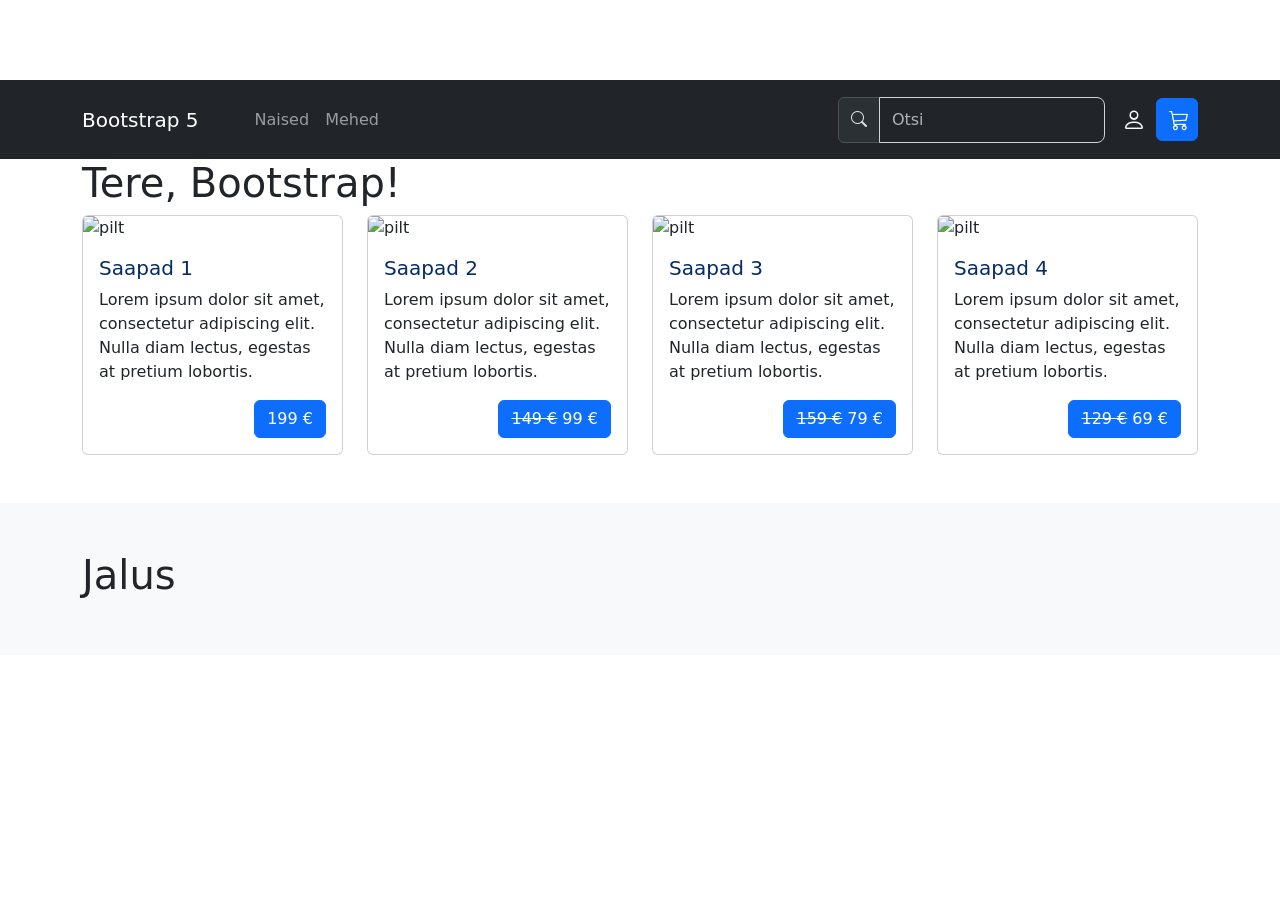
==== index.html @ 556cb378 "Add files via upload" ====
<!doctype html>
<html lang="et">

<head>
  <meta charset="utf-8">
  <meta name="viewport" content="width=device-width, initial-scale=1">
  <meta name="description" content="Bootstrapi juhend">
  <meta name="author" content="">
  <title>Bootstrap 5 juhend</title>
  <!--Bootstrap CSS-->
  <link href="https://cdn.jsdelivr.net/npm/bootstrap@5.3.3/dist/css/bootstrap.min.css" rel="stylesheet"
    integrity="sha384-QWTKZyjpPEjISv5WaRU9OFeRpok6YctnYmDr5pNlyT2bRjXh0JMhjY6hW+ALEwIH" crossorigin="anonymous">
  <!--Bootstrap ikoonid-->
  <link href="https://cdn.jsdelivr.net/npm/bootstrap-icons@1.9.1/font/bootstrap-icons.css" rel="stylesheet">
  <!--minu CSS-->
  <link rel="stylesheet" href="custom.css">
</head>

<body>
<!-- Navigatsioon --->
  <nav class="navbar navbar-expand-lg bg-dark py-3" data-bs-theme="dark">
    <div class="container">
      <button class="navbar-toggler" type="button" data-bs-toggle="collapse" data-bs-target="#navbarSupportedContent"
        aria-controls="navbarSupportedContent" aria-expanded="false" aria-label="Toggle navigation">
        <span class="navbar-toggler-icon"></span>
      </button>
      <a class="navbar-brand me-5" href="#">Bootstrap 5</a>
      <div class="collapse navbar-collapse" id="navbarSupportedContent">
        <ul class="navbar-nav me-auto">
          <li class="nav-item dropdown">
            <a class="nav-link dropdown" href="#" id="navbarDropdown" role="button" data-bs-toggle="dropdown"
              aria-expanded="false">Naised</a>
            <ul class="dropdown-menu" aria-labelledby="navbarDropdown">
              <li><a class="dropdown-item" href="#">Kingad</a></li>
              <div class="dropdown-divider"></div>
              <li><a class="dropdown-item" href="#">Saapad</a></li>
            </ul>
          </li>
          <li class="nav-item dropdown">
            <a class="nav-link dropdown" href="#" id="navbarDropdown" role="button" data-bs-toggle="dropdown"
              aria-expanded="false">Mehed</a>
            <ul class="dropdown-menu" aria-labelledby="navbarDropdown">
              <li><a class="dropdown-item" href="#">Kingad</a></li>
              <div class="dropdown-divider"></div>
              <li><a class="dropdown-item" href="#">Saapad</a></li>
            </ul>
          </li>
        </ul>
       
		<!--Otsi vorm -->
        <form class="d-flex me-1">
          <div class="input-group">
            <div class="input-group-text"><span class="bi bi-search mb-2"></span></div>
            <input class="form-control" type="search" placeholder="Otsi" aria-label="Search">
          </div>
        </form>
      </div>
      <div class="float-end">
       
	   <!--Login ikoon-->
        <button class="btn btn-link text-light" type="submit"><span class="bi bi-person"></span></button>
        
	   <!--Ostukorvi ikoon-->
        <a class="btn btn-primary" href="ostukorv.html" type="submit"><span class="bi bi-cart3"></span></button></a>
      
	  </div>
    </div>
  </nav>
  
  <!--Tee ise: siia konteinerisse lisa pildikarusell-->
  <div class="container">
    <div class="row">
      <h1>Tere, Bootstrap!</h1>
    </div>
  </div>
  
  <!--Tooted avalehel kaartidena-->
  <div class="container overflow-hidden">
    <div class="row g-4 row justify-content-center">
      <div class="col-xl-3 col-md-6">
        <div class="card">
          <img src="stephan-seeber-NzAfGi8XuA4-unsplash.jpg" class="card-img-top" alt="pilt">
          <div class="card-body">
            <h5 class="card-title text-primary-emphasis">Saapad 1</h5>
            <p class="card-text">Lorem ipsum dolor sit amet, consectetur adipiscing elit. Nulla diam lectus, egestas at
              pretium lobortis.</p>
            <a href="toode.html" class="btn btn-primary float-end">199 €</a>
          </div>
        </div>
      </div>
      <div class="col-xl-3 col-md-6">
        <div class="card">
          <img src="stephan-seeber-NzAfGi8XuA4-unsplash.jpg" class="card-img-top" alt="pilt">
          <div class="card-body">
            <h5 class="card-title text-primary-emphasis">Saapad 2</h5>
            <p class="card-text">Lorem ipsum dolor sit amet, consectetur adipiscing elit. Nulla diam lectus, egestas at
              pretium lobortis.</p>
            <a href="#" class="btn btn-primary float-end"><s>149 €</s> 99 € </a>
          </div>
        </div>
      </div>
      <div class="col-xl-3 col-md-6">
        <div class="card">
          <img src="stephan-seeber-NzAfGi8XuA4-unsplash.jpg" class="card-img-top" alt="pilt">
          <div class="card-body">
            <h5 class="card-title text-primary-emphasis">Saapad 3</h5>
            <p class="card-text">Lorem ipsum dolor sit amet, consectetur adipiscing elit. Nulla diam lectus, egestas at
              pretium lobortis.</p>
            <a href="#" class="btn btn-primary float-end"><s>159 €</s> 79 €</a>
          </div>
        </div>
      </div>
      <div class="col-xl-3  col-md-6">
        <div class="card">
          <img src="stephan-seeber-NzAfGi8XuA4-unsplash.jpg" class="card-img-top" alt="pilt">
          <div class="card-body">
            <h5 class="card-title text-primary-emphasis">Saapad 4</h5>
            <p class="card-text">Lorem ipsum dolor sit amet, consectetur adipiscing elit. Nulla diam lectus, egestas at
              pretium lobortis.</p>
            <a href="#" class="btn btn-primary float-end"><s>129 €</s> 69 €</a>
          </div>
        </div>
      </div>
    </div>
  </div>
  
  <!--Tee ise: kujunda siia korrektne jalus - lisa kontaktid ja sotsiaalvõrgustike lingid ikoonidega.-->
  <footer class="footer bg-light">
    <div class="container">
      <h1>Jalus</h1>
    </div>
  </footer>
  
  <!--Popper.js-->
  <script src="https://cdn.jsdelivr.net/npm/@popperjs/core@2.11.8/dist/umd/popper.min.js"
    integrity="sha384-I7E8VVD/ismYTF4hNIPjVp/Zjvgyol6VFvRkX/vR+Vc4jQkC+hVqc2pM8ODewa9r"
    crossorigin="anonymous"></script>
  
  <!--Bootstrap.js-->
  <script src="https://cdn.jsdelivr.net/npm/bootstrap@5.3.3/dist/js/bootstrap.min.js"
    integrity="sha384-0pUGZvbkm6XF6gxjEnlmuGrJXVbNuzT9qBBavbLwCsOGabYfZo0T0to5eqruptLy"
    crossorigin="anonymous"></script>

</body>

</html>
---- custom.css ----
footer {
    margin-top: 3rem;
    padding: 3rem;
}

.bi {
    display: inline-block;
    fill: currentColor;
    width: 1rem;
    height: 1rem;
}

.bi-person {
    display: inline-block;
    fill: currentColor;
    font-size: 1.5rem;
   
}

.bi-cart3 {
    display: inline-block;
    fill: currentColor;
    font-size: 1.25rem;
    
}

body {
    padding-top: 80px;
}

.carousel-item img {
    width: 100%;
    height: 400px;
    object-fit: cover;
}

section { background-color:#f8f9fa; 
    padding-top: 40px; 
    padding-bottom: 60px; 
} 

section .col-lg-6 > .card, section .col-lg-6.d-flex { 
    background-color: #ffffff; 
    border-radius: 12px; 
} 

section .card { 
    border: none; 
    border-radius: 12px;
} 

section h4 { 
    font-weight: 600; 
} 

section h5 { 
    font-weight: 600; 
} 

section .col-lg-6 img { 
    border-radius: 10px; 
    object-fit: cover; 
} 

.form-control, .form-select { 
    border-radius: 8px; 
    padding: 10px 12px; 
    border: 1px solid #ced4da; 
} 

.form-control:focus, .form-select:focus { 
    border-color: #86b7fe; 
    box-shadow: 0 0 0 0.15rem rgba(13, 110, 253, 0.15); 
} 

.form-check { 
    padding: 10px 12px 10px 36px; 
    border: 1px solid #e0e0e0; 
    border-radius: 8px; 
    margin-bottom: 8px; 
    transition: background-color 0.2s ease, border-color 0.2s ease; 
} 

.form-check:hover { 
    background-color: #f8f9fa; 
    border-color: #adb5bd; 
} 

.form-check-input { 
    cursor: pointer; 
} 

.form-check-label { 
    cursor: pointer; 
} 

section .btn-primary { 
    border-radius: 8px; 
    font-weight: 600; 
    padding: 12px 20px; 
} 

section .btn-primary:hover { 
    transform: translateY(-1px); 
} 

section p { 
    color: #555; 
} 

section .p-2 p:last-child { 
    font-size: 1.2rem; 
    font-weight: 600; 
    color: #212529; 
}  

@media (min-width: 992px) { 
    section .row { align-items: flex-start; 
    } 
}  

@media (max-width: 991px) { 
    section .col-lg-6 { 
        margin-bottom: 30px; 
    } 
}
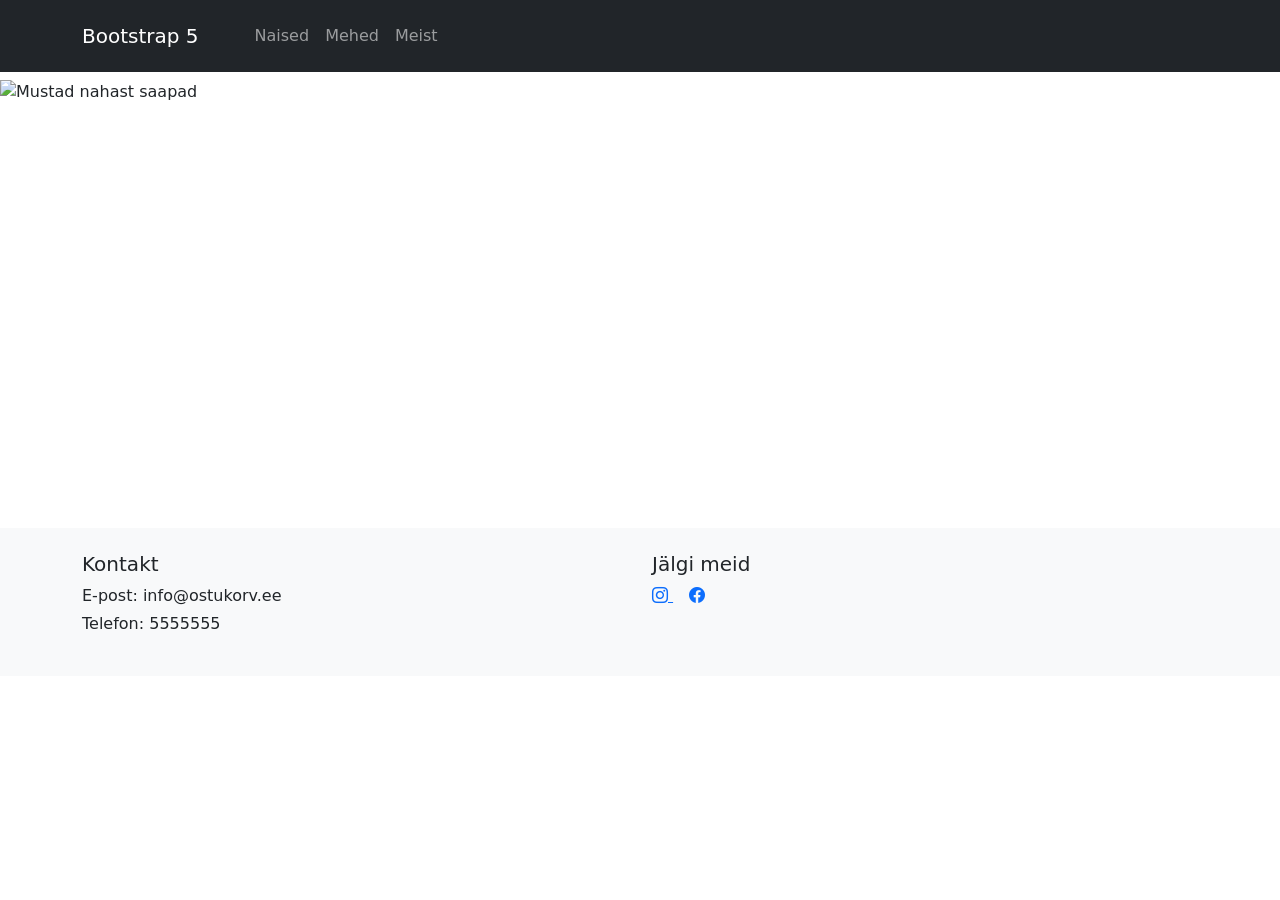
==== commit 9f30aa8d: "Update index.html" ====
--- a/index.html
+++ b/index.html
@@ -1,30 +1,27 @@
 <!doctype html>
 <html lang="et">
-
-<head>
-  <meta charset="utf-8">
-  <meta name="viewport" content="width=device-width, initial-scale=1">
-  <meta name="description" content="Bootstrapi juhend">
-  <meta name="author" content="">
-  <title>Bootstrap 5 juhend</title>
-  <!--Bootstrap CSS-->
-  <link href="https://cdn.jsdelivr.net/npm/bootstrap@5.3.3/dist/css/bootstrap.min.css" rel="stylesheet"
-    integrity="sha384-QWTKZyjpPEjISv5WaRU9OFeRpok6YctnYmDr5pNlyT2bRjXh0JMhjY6hW+ALEwIH" crossorigin="anonymous">
-  <!--Bootstrap ikoonid-->
-  <link href="https://cdn.jsdelivr.net/npm/bootstrap-icons@1.9.1/font/bootstrap-icons.css" rel="stylesheet">
-  <!--minu CSS-->
-  <link rel="stylesheet" href="custom.css">
-</head>
-
-<body>
-<!-- Navigatsioon --->
-  <nav class="navbar navbar-expand-lg bg-dark py-3" data-bs-theme="dark">
-    <div class="container">
+    <head>
+        <meta charset="utf-8">
+        <meta name="viewport" content="width=device-width, initial-scale=1">
+        <meta name="description" content="Bootstrapi juhend">
+        <meta name="author" content="">
+        <title>Bootstrap 5 juhend</title>
+        <!--Bootstrap CSS-->
+        <link href="https://cdn.jsdelivr.net/npm/bootstrap@5.3.3/dist/css/bootstrap.min.css" rel="stylesheet"
+        integrity="sha384-QWTKZyjpPEjISv5WaRU9OFeRpok6YctnYmDr5pNlyT2bRjXh0JMhjY6hW+ALEwIH" crossorigin="anonymous">
+        <!--Bootstrap ikoonid-->
+        <link href="https://cdn.jsdelivr.net/npm/bootstrap-icons@1.9.1/font/bootstrap-icons.css" rel="stylesheet">
+        <!--minu CSS-->
+        <link rel="stylesheet" href="custom.css">
+    </head>
+    <body>
+    <nav class="navbar navbar-expand-lg bg-dark py-3 fixed-top" data-bs-theme="dark">
+        <div class="container">
       <button class="navbar-toggler" type="button" data-bs-toggle="collapse" data-bs-target="#navbarSupportedContent"
         aria-controls="navbarSupportedContent" aria-expanded="false" aria-label="Toggle navigation">
         <span class="navbar-toggler-icon"></span>
       </button>
-      <a class="navbar-brand me-5" href="#">Bootstrap 5</a>
+      <a class="navbar-brand me-5" href="index.html">Bootstrap 5</a>
       <div class="collapse navbar-collapse" id="navbarSupportedContent">
         <ul class="navbar-nav me-auto">
           <li class="nav-item dropdown">
@@ -44,103 +41,75 @@
               <div class="dropdown-divider"></div>
               <li><a class="dropdown-item" href="#">Saapad</a></li>
             </ul>
-          </li>
+            </li>
+              <li class="nav-item">
+                <a class="nav-link" href="meist.html">Meist</a>
+              </li>
         </ul>
-       
-		<!--Otsi vorm -->
-        <form class="d-flex me-1">
-          <div class="input-group">
-            <div class="input-group-text"><span class="bi bi-search mb-2"></span></div>
-            <input class="form-control" type="search" placeholder="Otsi" aria-label="Search">
-          </div>
-        </form>
-      </div>
-      <div class="float-end">
-       
-	   <!--Login ikoon-->
-        <button class="btn btn-link text-light" type="submit"><span class="bi bi-person"></span></button>
-        
-	   <!--Ostukorvi ikoon-->
-        <a class="btn btn-primary" href="ostukorv.html" type="submit"><span class="bi bi-cart3"></span></button></a>
-      
-	  </div>
-    </div>
-  </nav>
-  
-  <!--Tee ise: siia konteinerisse lisa pildikarusell-->
-  <div class="container">
-    <div class="row">
-      <h1>Tere, Bootstrap!</h1>
-    </div>
-  </div>
-  
-  <!--Tooted avalehel kaartidena-->
-  <div class="container overflow-hidden">
-    <div class="row g-4 row justify-content-center">
-      <div class="col-xl-3 col-md-6">
-        <div class="card">
-          <img src="stephan-seeber-NzAfGi8XuA4-unsplash.jpg" class="card-img-top" alt="pilt">
-          <div class="card-body">
-            <h5 class="card-title text-primary-emphasis">Saapad 1</h5>
-            <p class="card-text">Lorem ipsum dolor sit amet, consectetur adipiscing elit. Nulla diam lectus, egestas at
-              pretium lobortis.</p>
-            <a href="toode.html" class="btn btn-primary float-end">199 €</a>
-          </div>
+    </nav>
+     <div id="shoeCarousel" class="carousel slide" data-bs-ride="carousel">
+        <div class="carousel-inner">
+            <div class="carousel-item active">
+                <img src="https://roseanvil.com/cdn/shop/files/Thursday_Heritage_Captain_StormKing_Black_MoodyStudio_Pair_DSC5510.jpg?v=1764885430&width=960"
+                 class="d-block w-100"
+                 alt="Mustad nahast saapad">
+                <div class="carousel-caption d-none d-lg-block">
+                    <h3>Uus saapakollektsioon</h3>
+                    <p>Leia endale stiilsed ja mugavad saapad.</p>
+                </div>
+            </div>
+        <div class="carousel-item">
+             <img src="https://www.sala.shoes/fileadmin/user_upload/files/jpg-brands/stonefly/sala-shoes-stonefly-2.jpg"
+                class="d-block w-100"
+                alt="Pruunid saapad">
         </div>
-      </div>
-      <div class="col-xl-3 col-md-6">
-        <div class="card">
-          <img src="stephan-seeber-NzAfGi8XuA4-unsplash.jpg" class="card-img-top" alt="pilt">
-          <div class="card-body">
-            <h5 class="card-title text-primary-emphasis">Saapad 2</h5>
-            <p class="card-text">Lorem ipsum dolor sit amet, consectetur adipiscing elit. Nulla diam lectus, egestas at
-              pretium lobortis.</p>
-            <a href="#" class="btn btn-primary float-end"><s>149 €</s> 99 € </a>
-          </div>
+        <div class="carousel-item">
+           <img src="https://www.rieker-eshop.cz/userfiles/blog/2026-03-26/2026-03-26-nohy-v-suchu-co-delat-kdyz-boty-promoknou-04.jpg"
+            class="d-block w-100"
+            alt="Pruunid nahast saapad">
         </div>
-      </div>
-      <div class="col-xl-3 col-md-6">
-        <div class="card">
-          <img src="stephan-seeber-NzAfGi8XuA4-unsplash.jpg" class="card-img-top" alt="pilt">
-          <div class="card-body">
-            <h5 class="card-title text-primary-emphasis">Saapad 3</h5>
-            <p class="card-text">Lorem ipsum dolor sit amet, consectetur adipiscing elit. Nulla diam lectus, egestas at
-              pretium lobortis.</p>
-            <a href="#" class="btn btn-primary float-end"><s>159 €</s> 79 €</a>
-          </div>
         </div>
-      </div>
-      <div class="col-xl-3  col-md-6">
-        <div class="card">
-          <img src="stephan-seeber-NzAfGi8XuA4-unsplash.jpg" class="card-img-top" alt="pilt">
-          <div class="card-body">
-            <h5 class="card-title text-primary-emphasis">Saapad 4</h5>
-            <p class="card-text">Lorem ipsum dolor sit amet, consectetur adipiscing elit. Nulla diam lectus, egestas at
-              pretium lobortis.</p>
-            <a href="#" class="btn btn-primary float-end"><s>129 €</s> 69 €</a>
-          </div>
+        <button class="carousel-control-prev" type="button"
+            data-bs-target="#shoeCarousel"
+            data-bs-slide="prev">
+        <span class="carousel-control-prev-icon"></span>
+        <span class="visually-hidden">Eelmine</span>
+        </button>
+        <button class="carousel-control-next" type="button"
+            data-bs-target="#shoeCarousel"
+            data-bs-slide="next">
+        <span class="carousel-control-next-icon"></span>
+        <span class="visually-hidden">Järgmine</span>
+        </button>
         </div>
-      </div>
-    </div>
-  </div>
-  
-  <!--Tee ise: kujunda siia korrektne jalus - lisa kontaktid ja sotsiaalvõrgustike lingid ikoonidega.-->
-  <footer class="footer bg-light">
-    <div class="container">
-      <h1>Jalus</h1>
-    </div>
-  </footer>
-  
-  <!--Popper.js-->
-  <script src="https://cdn.jsdelivr.net/npm/@popperjs/core@2.11.8/dist/umd/popper.min.js"
-    integrity="sha384-I7E8VVD/ismYTF4hNIPjVp/Zjvgyol6VFvRkX/vR+Vc4jQkC+hVqc2pM8ODewa9r"
-    crossorigin="anonymous"></script>
-  
-  <!--Bootstrap.js-->
-  <script src="https://cdn.jsdelivr.net/npm/bootstrap@5.3.3/dist/js/bootstrap.min.js"
-    integrity="sha384-0pUGZvbkm6XF6gxjEnlmuGrJXVbNuzT9qBBavbLwCsOGabYfZo0T0to5eqruptLy"
-    crossorigin="anonymous"></script>
+        <footer class="footer bg-light py-4">
+            <div class="container">
+            <div class="row">
+                <div class="col-md-6 mb-3">
+                    <h5>Kontakt</h5>
+                    <p class="mb-1">E-post: info@ostukorv.ee</p>
+                    <p class="mb-0">Telefon: 5555555</p>
+                </div>
+                <div class="col-md-6 mb-3">
+                    <h5>Jälgi meid</h5>
+                    <a href="#" class="me-3">
+                     <i class="bi bi-instagram"></i>
+                    </a>
+                    <a href="#" class="me-3">
+                        <i class="bi bi-facebook"></i>
+                    </a>
+                </div>
+            </div>
+        </div>
+    </footer>
+        <!--Popper.js-->
+        <script src="https://cdn.jsdelivr.net/npm/@popperjs/core@2.11.8/dist/umd/popper.min.js"
+        integrity="sha384-I7E8VVD/ismYTF4hNIPjVp/Zjvgyol6VFvRkX/vR+Vc4jQkC+hVqc2pM8ODewa9r"
+        crossorigin="anonymous"></script>
 
-</body>
-
-</html>+         <!--Bootstrap.js-->
+         <script src="https://cdn.jsdelivr.net/npm/bootstrap@5.3.3/dist/js/bootstrap.min.js"
+        integrity="sha384-0pUGZvbkm6XF6gxjEnlmuGrJXVbNuzT9qBBavbLwCsOGabYfZo0T0to5eqruptLy"
+        crossorigin="anonymous"></script>
+    </body>
+</html>
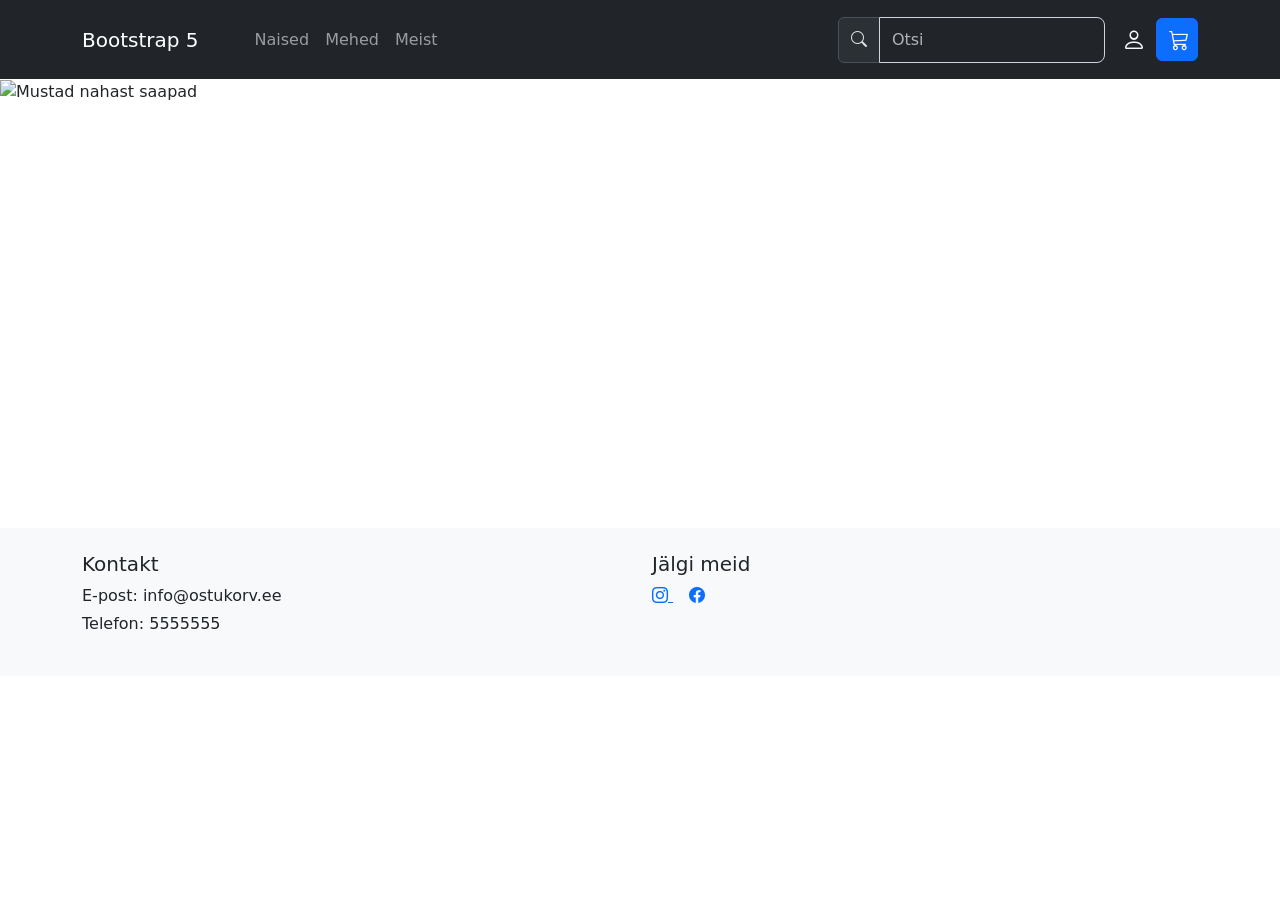
==== commit f83ff5d0: "Update index.html" ====
--- a/index.html
+++ b/index.html
@@ -46,7 +46,24 @@
                 <a class="nav-link" href="meist.html">Meist</a>
               </li>
         </ul>
-    </nav>
+          <!--Otsi vorm -->
+        <form class="d-flex me-1">
+          <div class="input-group">
+            <div class="input-group-text"><span class="bi bi-search mb-2"></span></div>
+            <input class="form-control" type="search" placeholder="Otsi" aria-label="Search">
+          </div>
+        </form>
+      </div>
+      <div class="float-end">
+       
+	   <!--Login ikoon-->
+        <button class="btn btn-link text-light" type="submit"><span class="bi bi-person"></span></button>
+       
+	   <!--Ostukorvi ikoon-->
+        <a class="btn btn-primary" href="ostukorv.html" type="submit"><span class="bi bi-cart3"></span></button></a>
+      </div>
+    </div>
+  </nav>
      <div id="shoeCarousel" class="carousel slide" data-bs-ride="carousel">
         <div class="carousel-inner">
             <div class="carousel-item active">
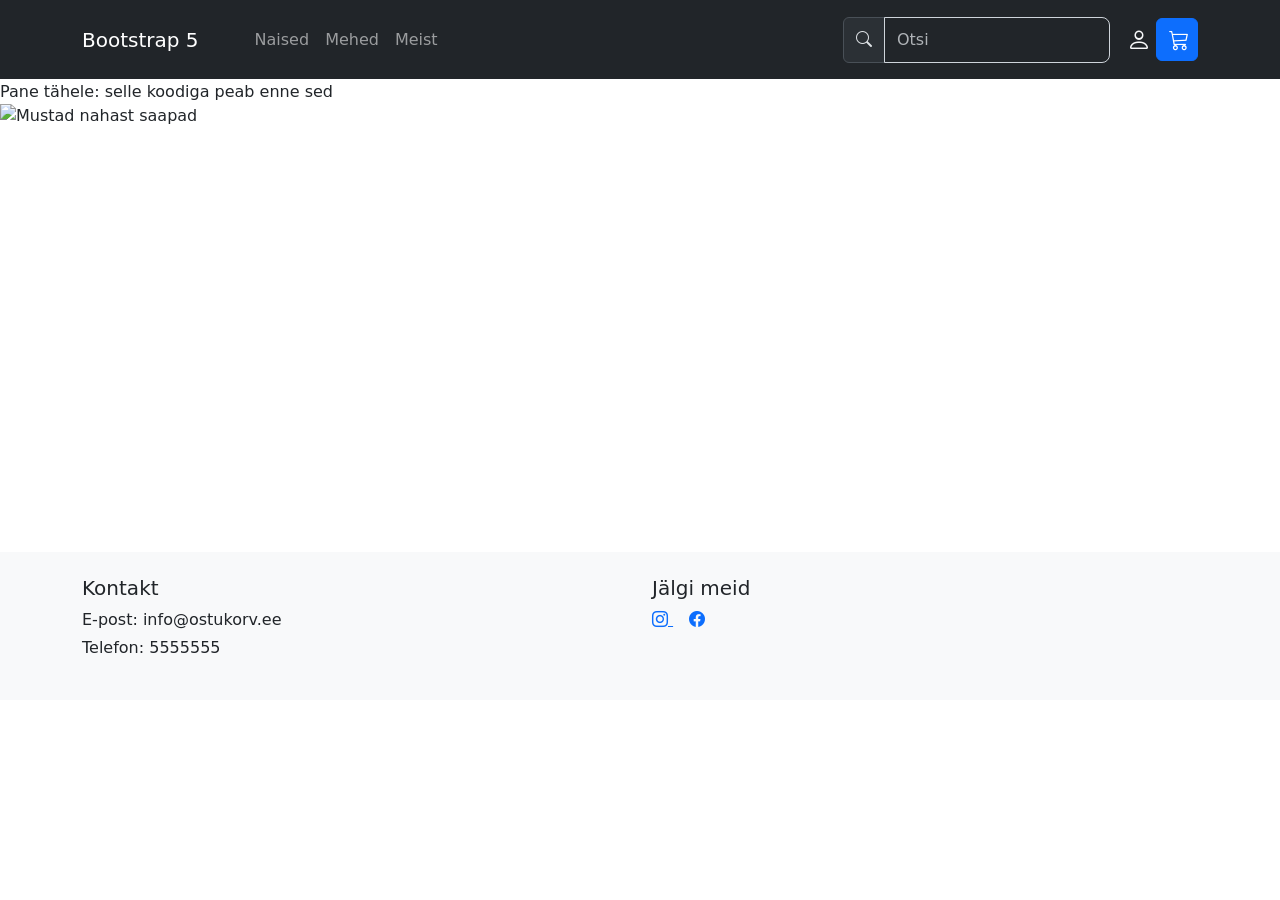
==== commit 4b563644: "Update index.html" ====
--- a/index.html
+++ b/index.html
@@ -53,17 +53,24 @@
             <input class="form-control" type="search" placeholder="Otsi" aria-label="Search">
           </div>
         </form>
-      </div>
-      <div class="float-end">
        
 	   <!--Login ikoon-->
-        <button class="btn btn-link text-light" type="submit"><span class="bi bi-person"></span></button>
-       
-	   <!--Ostukorvi ikoon-->
-        <a class="btn btn-primary" href="ostukorv.html" type="submit"><span class="bi bi-cart3"></span></button></a>
+         <a class="btn btn-link text-light" href="#">
+                <span class="bi bi-person fs-4"></span>
+            </a>
+
+            <!-- Ostukorvi ikoon -->
+            <a class="btn btn-primary" href="ostukorv.html">
+                <span class="bi bi-cart3"></span>
+            </a>
+
+        </div>
+
       </div>
     </div>
   </nav>
+
+Pane tähele: selle koodiga peab enne sed
      <div id="shoeCarousel" class="carousel slide" data-bs-ride="carousel">
         <div class="carousel-inner">
             <div class="carousel-item active">
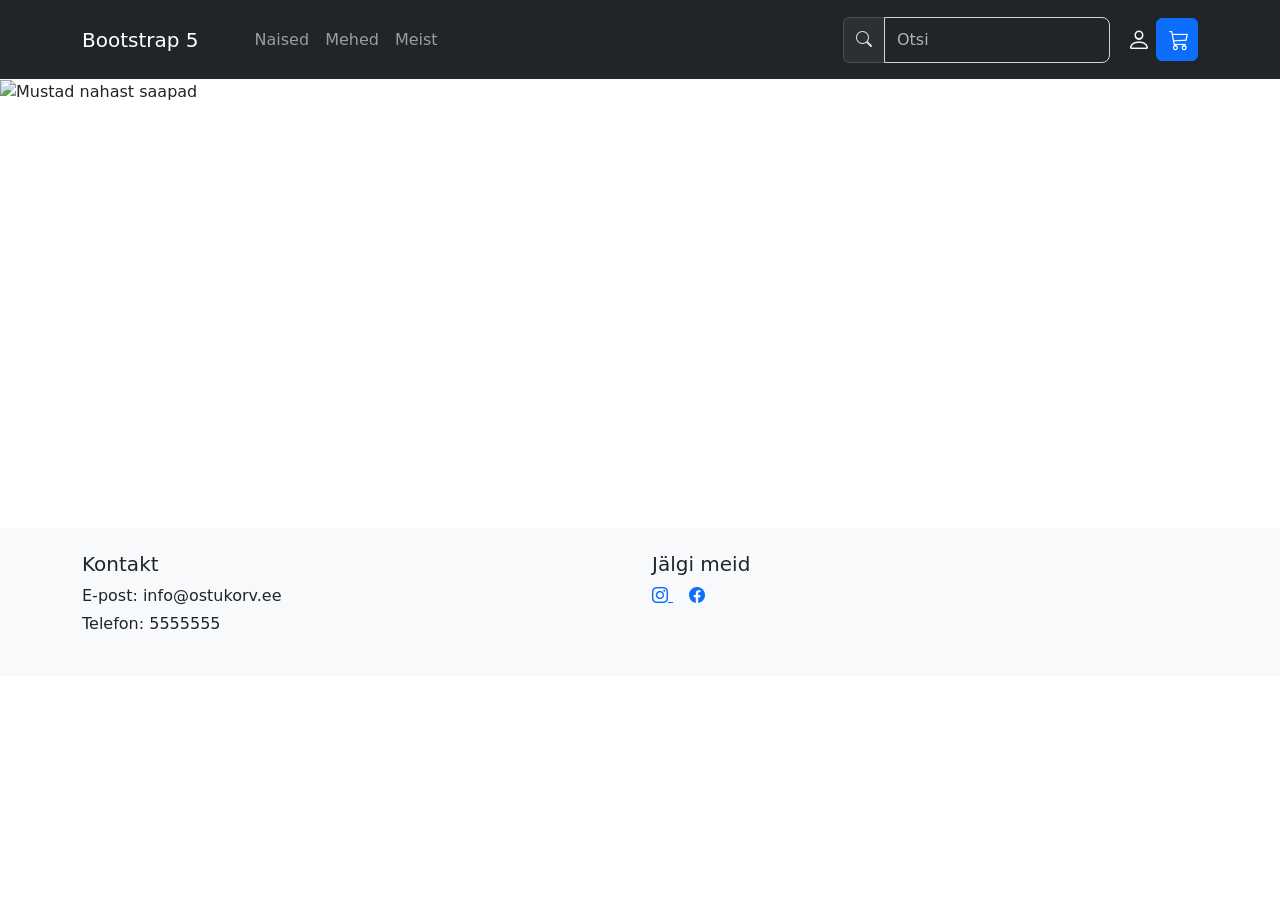
==== commit a47f0e38: "Update index.html" ====
--- a/index.html
+++ b/index.html
@@ -70,7 +70,6 @@
     </div>
   </nav>
 
-Pane tähele: selle koodiga peab enne sed
      <div id="shoeCarousel" class="carousel slide" data-bs-ride="carousel">
         <div class="carousel-inner">
             <div class="carousel-item active">
